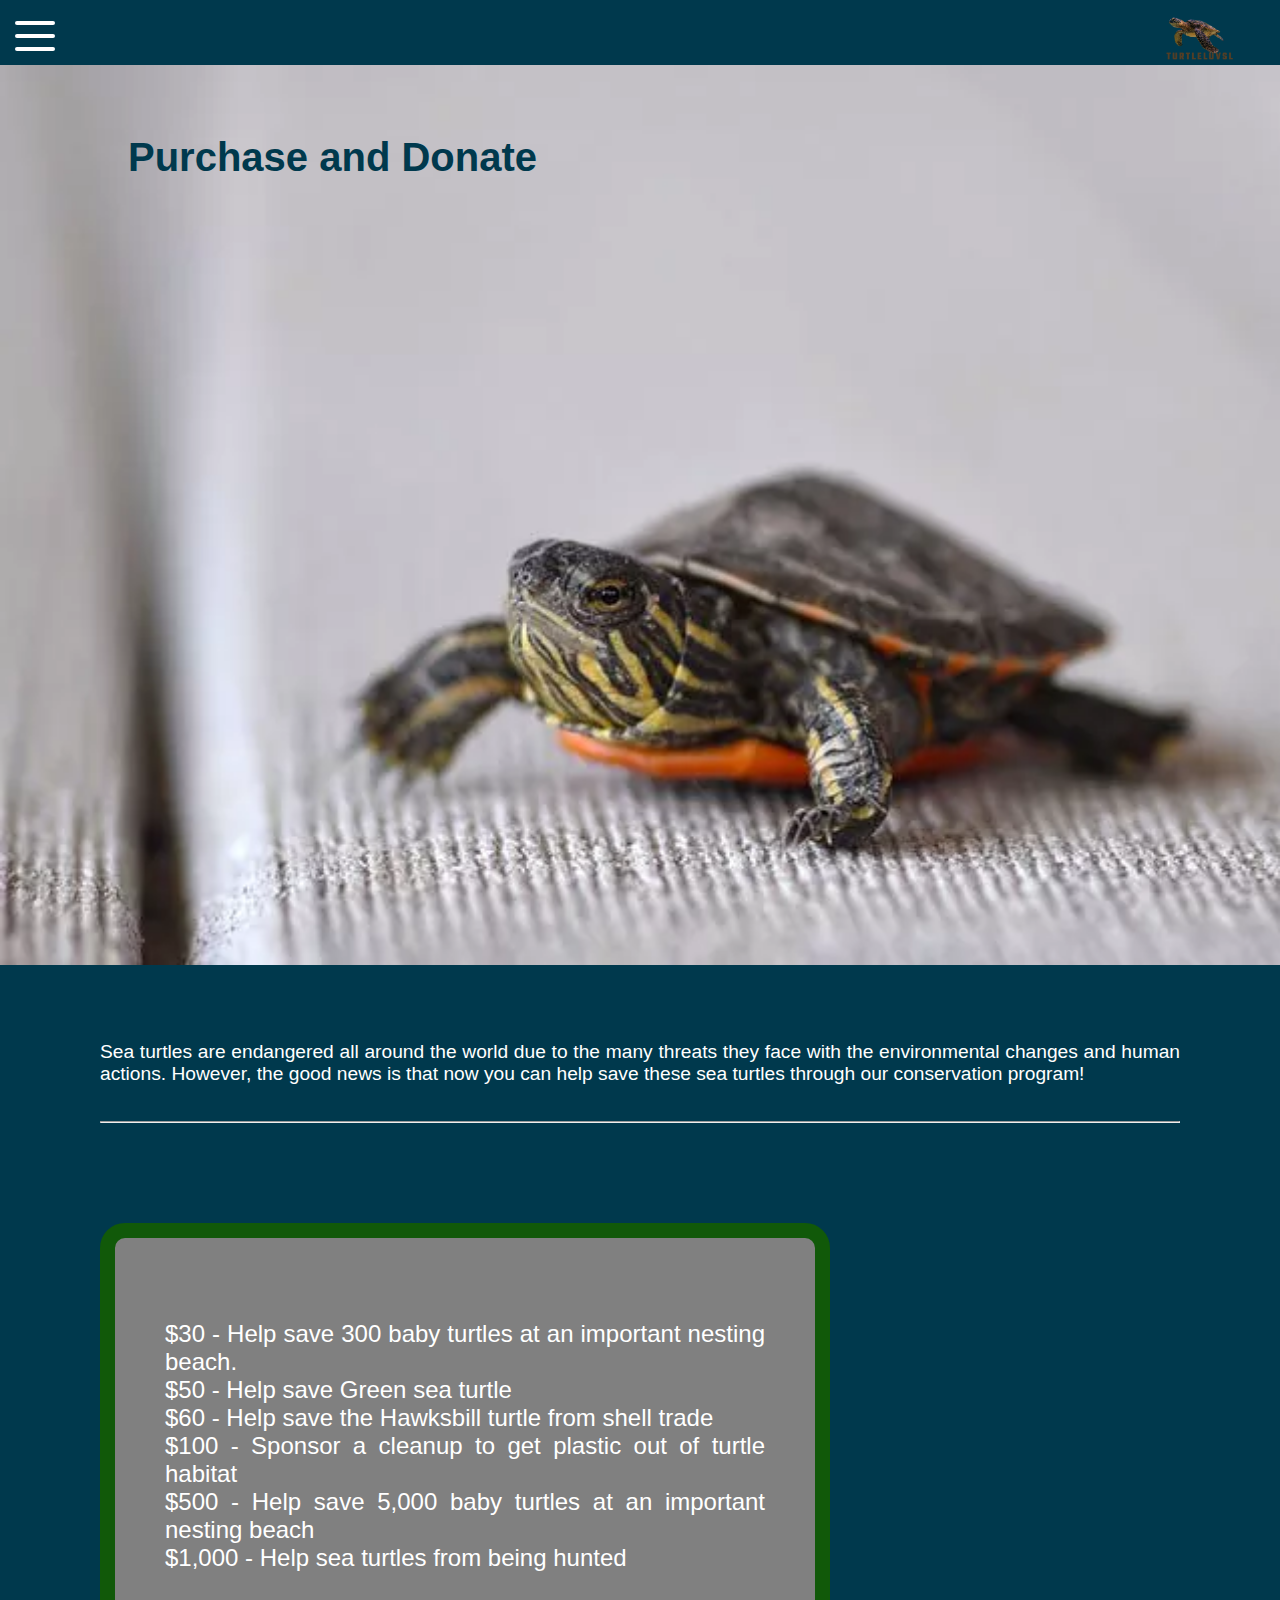
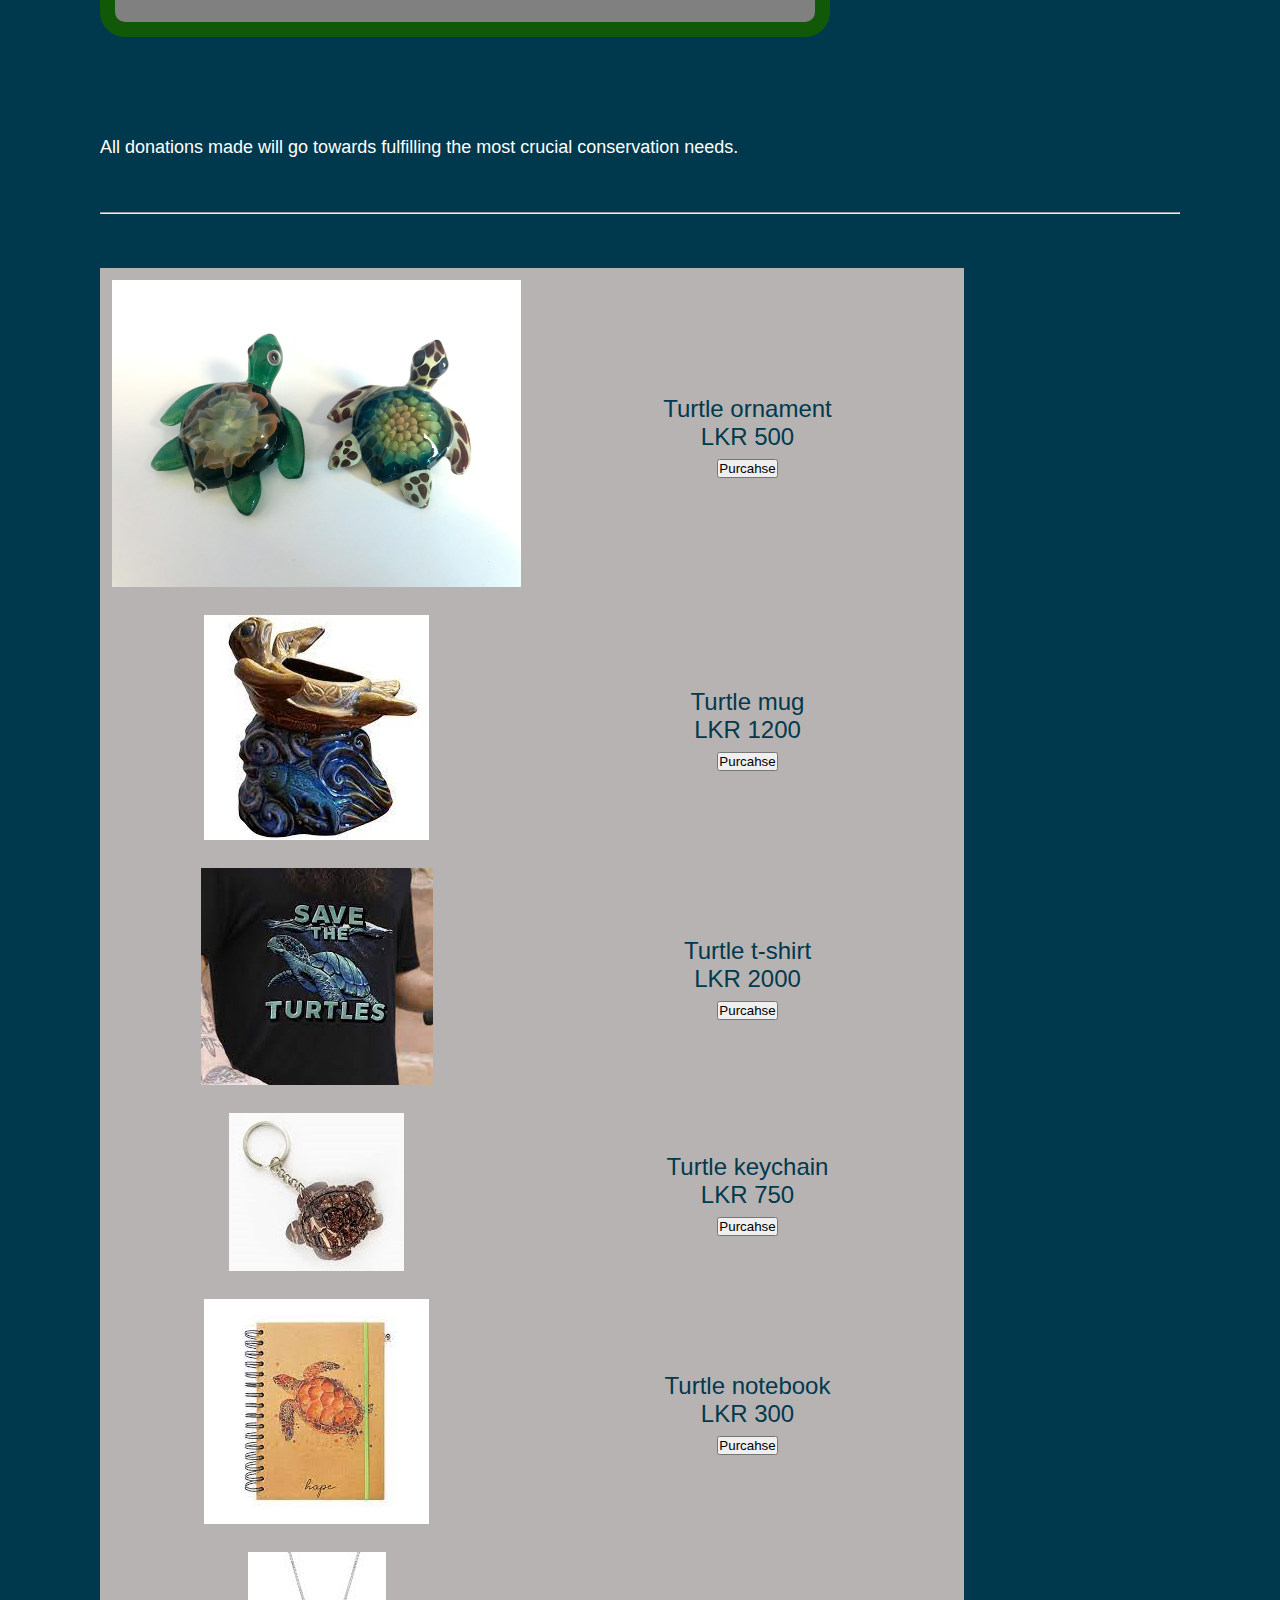
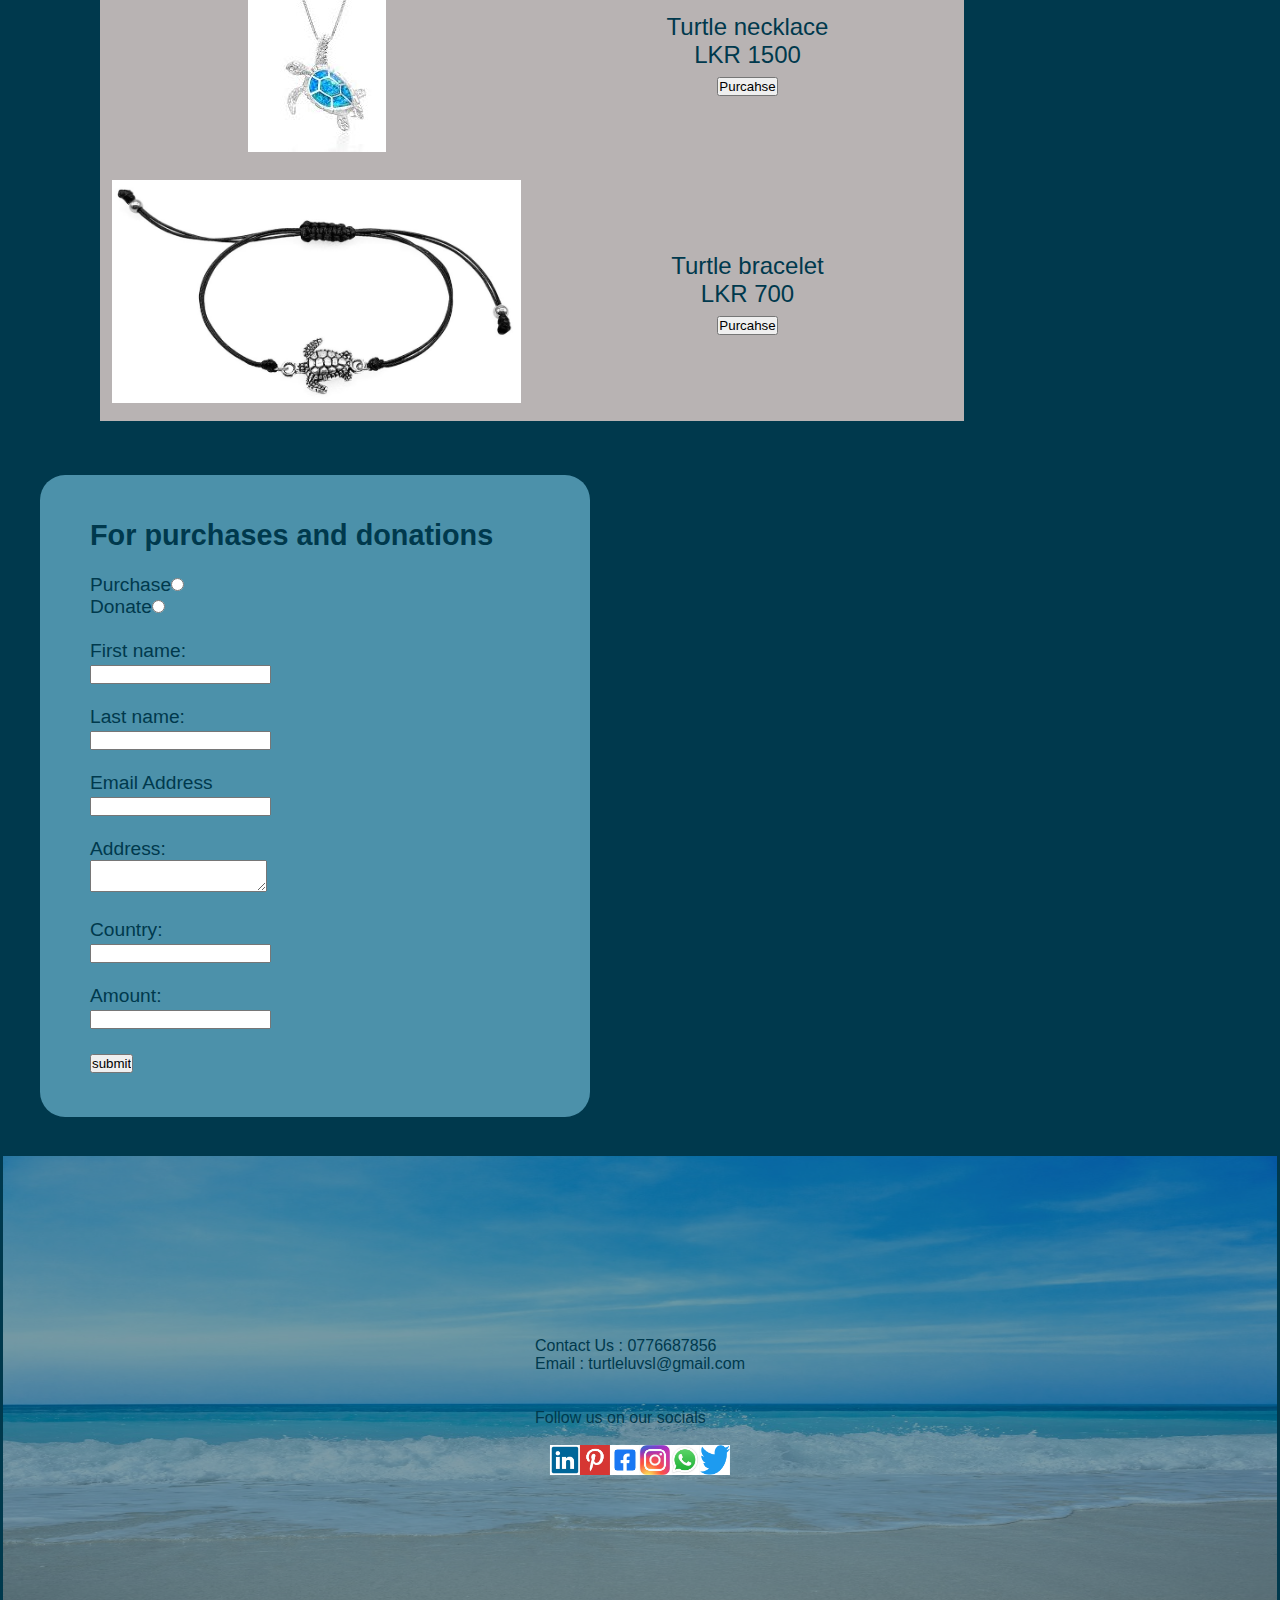
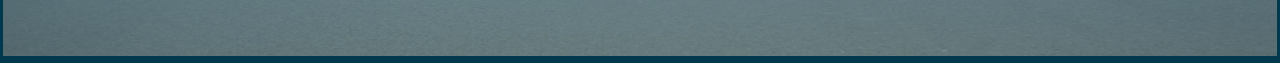
==== Purchase_and_Donate.html @ f69dfcd4 "Add files via upload" ====
<!DOCTYPE html>
<html lang="en">

<head>
    <meta charset="UTF-8">
    <meta http-equiv="X-UA-Compatible" content="IE=edge">
    <meta name="viewport" content="width=device-width, initial-scale=1.0">
    <link rel="stylesheet" href="styles.css">
    <title>Purchase_and_donate</title>

</head>

<body>
    <header>
        <div class="container1">
            <input type="checkbox" id="toggle">
            <nav class="mainNav">
                <label class="navBar-toggle" for="toggle">
                    <span class="bar"></span>
                    <span class="bar"></span>
                    <span class="bar"></span>
                </label>
                <ul>
                    <a href="index.html">
                        <li>Home</li>
                    </a>
                    <a href="turtle_categories.html">
                        <li>Categories of Turtles</li>
                    </a>
                    <a href="Threats.html">
                        <li>Threats</li>
                    </a>
                    <a href="Hikkaduwa.html">
                        <li>Hikkaduwa Turtle Hatchery</li>
                    </a>
                    <li>
                        <a href="#">Other Hatcheries</a>
                        <ul class="dropdown">
                            <a href="Kosgoda.html">
                                <li>Kosgoda</li>
                            </a>
                            <a href="Bentota.html">
                                <li>Bentota</li>
                            </a>
                        </ul>
                    </li>
                    <a href="Purchase_and_Donate.html">
                        <li  class="active">Purchase and Donate</li>
                    </a>

                </ul>
                <img class="logo" src="images\turtleluvsl.png" alt="logo">
            </nav>
        </div>

        <img class="headerimg" src="images\purchase and donate.png">
        <!-- heading on header image-->
        <div class="centered">
            <h2 class="heading">Purchase and Donate</h2>
        </div>


    </header>
    <br>
    <br>
    <br>
    <br>
    <center>

        <div class="mainbody">
            <p class="purchaseintro"> Sea turtles are endangered all around the world due to the many threats they face
                with the environmental changes and human actions. However, the good news is that now
                you can help save these sea turtles through our conservation program!
            </p>
            <br>
            <br>
            <hr>

            <div class="box">
                <h3><b><u>DONATIONS</u></B></h3>
                <ul>
                    <li> $30 - Help save 300 baby turtles at an important nesting beach.</li>
                    <li> $50 - Help save Green sea turtle</li>
                    <li> $60 - Help save the Hawksbill turtle from shell trade</li>
                    <li>$100 - Sponsor a cleanup to get plastic out of turtle habitat</li>
                    <li>$500 - Help save 5,000 baby turtles at an important nesting beach</li>
                    <li>$1,000 - Help sea turtles from being hunted</li>
                </ul>
            </div>


            <p class="intropara">All donations made will go towards fulfilling the most crucial conservation needs.</p>
            <br>
            <br>
            <br>
            <hr>
            <br>
            <br>
            <br>

            <table class="purchases">

                <tr>
                    <td>
                        <img src="images\keytag.avif">
                    </td>
                    <td>
                        Turtle ornament<br>
                        LKR 500
                        <br>

                        <button>Purcahse</button>
                    </td>
                </tr>

                <tr>
                    <td width="40%">
                        <img src="images\turtle mug.jpeg">
                    </td>
                    <td>
                        Turtle mug<br>
                        LKR 1200
                        <br>

                        <button>Purcahse</button>
                    </td>
                </tr>

                <tr>
                    <td width="40%">
                        <img src="images\tshirt.jpeg">
                    </td>
                    <td>
                        Turtle t-shirt<br>
                        LKR 2000
                        <br>

                        <button>Purcahse</button>
                    </td>
                </tr>

                <tr>
                    <td width="40%">
                        <img src="images\ketchain.jpeg">
                    </td>
                    <td>
                        Turtle keychain<br>
                        LKR 750
                        <br>

                        <button>Purcahse</button>
                    </td>
                </tr>

                <tr>
                    <td width="40%">
                        <img src="images\notebook.jpeg">
                    </td>
                    <td>
                        Turtle notebook<br>
                        LKR 300
                        <br>

                        <button>Purcahse</button>
                    </td>
                </tr>

                <tr>
                    <td width="40%">
                        <img src="images\necklace.jpeg">
                    </td>
                    <td>
                        Turtle necklace<br>
                        LKR 1500
                        <br>

                        <button>Purcahse</button>
                    </td>
                </tr>

                <tr>
                    <td width="40%">
                        <img src="images\bracelet.jpg">
                    </td>
                    <td>
                        Turtle bracelet<br>
                        LKR 700
                        <br>

                        <button>Purcahse</button>
                    </td>
                </tr>
            </table>

        </div>
        <br>
        <br>
        <br>
        <div class="form">
            <br>
            <br>
            <caption class="caption">
                <h2>For purchases and donations</h2>
            </caption>
            <br>
            <form name="purchases n donations" action="123.html">
                Purchase<input type="radio" name="purchse">
                <br>
                Donate<input type="radio" name="donate">
                <br>
                <br>
                <label>First name:</label><br>
                <input type="text" name="fname" />
                <br>
                <br>
                <label>Last name:</label><br>
                <input type="text" name="lname" />
                <br>
                <br>
                <label>Email Address</label><br>
                <input type="email" name="email" />
                <br>
                <br>
                <label>Address:</label><br>
                <textarea class="address" name="address"></textarea>
                <br>
                <br>
                <label>Country:</label><br>
                <input type="text" name="country" />
                <br>
                <br>
                <label>Amount:</label><br>
                <input type="text" name="amount">
                <br>
                <br>
                <input type="submit" value="submit" />
                <br>
                <br>
                <br>
            </form>
        </div>


    </center>
    <br>
    <br>




    <footer>

        <div class="footer1">
            <img class="footerimg" src="images\ocean.jpg">
            <div class="centered2">
                Contact Us : 0776687856 <br>
                Email : turtleluvsl@gmail.com
                <br>
                <br>
                <br>
                Follow us on our socials
                <br>
                <br>
                <div class="flex-container1">
                    <div>
                        <img class="socials" src="images\linkedin.png">
                    </div>
                    <div>
                        <img class="socials" src="images\pinterest.png">
                    </div>
                    <div>
                        <img class="socials" src="images\facebook.png">
                    </div>
                    <div>
                        <img class="socials" src="images\insta.jpg">
                    </div>
                    <div>
                        <img class="socials" src="images\whatsapp.jpg">
                    </div>
                    <div>
                        <img class="socials" src="images\twitter.png">
                    </div>
                </div>
            </div>
        </div>



    </footer>
</body>

</html>
---- styles.css ----
* {
  align-items: center;
  text-align: justify;
  text-decoration: none;
  list-style-type: none;
  padding: 0;
  margin: 0;
  font-family: 'Segoe UI', Tahoma, Geneva, Verdana, sans-serif;
}

body {
  color: white;
  font-family: Verdana, Geneva, Tahoma, sans-serif;
  font-family: Lucida Sans;
  background-color: #00394d;
}



.mainbody {
  margin-right: 200px;
  margin-left: 200px;
  align-content: center;
}

.h11 {
  color: azure;
  font-size: xx-large;
  background-size: auto;
  background-color: teal;
  text-align: center;

}



.container1 {
  position: relative;
  text-align: center;
  color: black;

}



/* Centre text*/
.centered {
  position: absolute;
  top: 15%;
  left: 10%;
  color: #FFF;
}

.centered2 {
  position: absolute;
  top: 50%;
  left: 55%;
}

.heading {
  color: #00394d;
  margin-top: 10%;
  font-size: 70px;
}

.heading2 {
  color: white;
  margin-top: 0%;
  font-size: 70px;
  margin-top: 7%;
}

.logo {
  width: 70px;
  height: auto;
  margin-top: 10px;
  margin-right: 30px;
}

.mainNav {
  display: flex;
  background-color:#00394d; 
  color: #fff;
  justify-content: space-between;
  padding: 0 15px;
  height: 65px;
  line-height: 65px;  
}
.mainNav ul {
  display: flex;
  list-style-type: none;
  padding: 0;
  margin: 0;
}
.mainNav ul li {
  position: relative;
  cursor: pointer;
  height: 100%;
  padding: 0 15px;
  transition: 0.4s;  
  text-align: center; 
  font-size: 15px;
}
.mainNav ul a {
  text-decoration: none;
  color: #EAF6FF;
  line-height: 65px;
  font-weight: 500;

}
.mainNav ul li .dropdown{
  width: 100%;
  background:#00394d;
  position:relative;
  z-index: 999;
  display: none;
}
.mainNav ul li .dropdown a{
  display: block;
  padding: 0;
}
.mainNav ul li.active,
.mainNav ul li:hover {
  background:rgb(59, 138, 138);
  transition: 0.4s ease-in-out;
}
.mainNav ul li:hover ul.dropdown{
  display: block;
  
}
.mainNav .navBar-toggle{
  display: none;
  height: min-content;
  margin: 16px 0 0 0;
  cursor: pointer;
  align-items: center;
}
.mainNav .navBar-toggle .bar{
  width: 40px;
  height: 4px;
  margin-bottom: 9px;
  border-radius: 3px;
  background-color: white;
  transition: .4s;
}
input#toggle{
  display: none;
}
input:checked ~ .mainNav ul{
  transform: translateY(0);
  z-index: 0;
}
input:checked ~ .mainNav .navBar-toggle{
  margin: 37px 37px 0 0 ;
  z-index: 1;
}
input:checked ~ .mainNav .navBar-toggle .bar:nth-child(1){

  position: absolute;
  transform: rotate(45deg);
}
input:checked ~ .mainNav .navBar-toggle .bar:nth-child(2){
  display: none;
}
input:checked ~ .mainNav .navBar-toggle .bar:nth-child(3){
  position: absolute;
  transform: rotate(-45deg);
}

.headerimg {
  width: 100%;
  height: auto;
}


.flex-container {
  display: flex;
  justify-content: space-around;
}

.flex-container>div {
  background-color: #f1f1f1;
  margin: 10px;
  padding: 20px;
  font-size: 30px;
}

.ulist {
  display: list-item;

}

#overview {
  color: azure;
  background-color: teal;
  font-size: large;
  align-content: center;
  margin-left: 30px;
  padding-left: 20px;
  border-radius: 25px;

}

.container2 {
  display: grid;
  align-items: center;
  grid-template-columns: 8fr 3fr 1fr;
  column-gap: 30px;

}

img {
  max-width: 100%;
  max-height: 100%;
}


.footer1 {
  position: relative;
  text-align: center;
}

.centered2 {
  position: absolute;
  top: 50%;
  left: 50%;
  transform: translate(-50%, -50%);
}

.container4 {
  opacity: 30%;
}

footer {
  text-align: center;
  padding: 3px;
  color: #00394d;

}

.footerimg {
  width: 100%;
  height: 500px;
  opacity: 0.5;
  margin: 0px 0px 0px 0px;
}

.flex-container1 {
  display: flex;
  justify-content: center;
}

.flex-container1>div {
  margin: 0;

}

.socials {
  height: 30px;
  width: 30px;
}

table {
  align-items: center;
  align-self: center;
  border-color: azure;
  width: 80%;
  font-size: x-large;
}

th,
td {
  padding: 10px;
  text-align: center;
  border-spacing: 7px;
}

p {
  font-size: large;
}

.hikkaduwa-container {
  display: flex;
  justify-content: center;
  padding: 40px;
}

.box {
  background-color: grey;
  width: 600px;
  border: 15px solid rgb(17, 89, 9);
  padding: 50px;
  margin-top: 100px;
  margin-bottom: 100px;
  font-size: x-large;
  align-items: start;
  border-radius: 25px;
}

.flex-container2 {
  display: flex;
  justify-content: space-between;
  transition: transform .2s;
}

.flex-container2 :hover {
  transform: scale(1.2);
}

.gallery {
  width: 300px;
  height: auto;
}

.flex-container3 {
  display: flex;
  justify-content: space-around;
  transition: transform .2s;
}

.flex-container3 :hover {
  transform: scale(1.2);
}


.button {
  color: purple;
}

.quote {
  width: 80%;
  font-size: 70px;
  background-color: #4c91aa;
  color: #ecf1f3;
  border: 10px solid rgb(21, 16, 98);
  border-radius: 25px;
  padding-left: 30px;
  padding-bottom: 30px;
  padding-right: 30px;
  padding-top: 30px;
  margin-right: 50px;
  align-items: start;
}

.para {
  width: 100%;
  text-align: justify;
  margin-left: 30px;

}

.purchases {
  background-color: rgb(184, 179, 179);
  color: #00394d;
}

.purchases td {
  width: 40%;
}

.form {
  text-align: justify;
  margin-left: 400px;
  margin-right: 400px;
  color: #00394d;
  background-color: #4c91aa;
  padding-left: 50px;
  font-size: larger;
  border-radius: 25px;

}

.threatsimg {
  width: 600px;
  height: auto;
  border-radius: 50px;
}

.categories {
  width: 300px;
  height: auto;
  border-style: solid;
}

.theadings {
  background-color: teal;
  font-size: larger
}

.trows {
  background-color: azure;
  color: teal;
}

h3 {
  color: gray;
}

.purchaseintro {
  font-size: larger;
}

.links {
  color: #c09d74;
}

.links a {
  color: #4c91aa;
}

.address {
  column-count: 50;
  row-gap: 3;
}

@media (max-width: 1368px) {
  .mainNav {
    padding: 0m;
  }

  .mainNav ul li {
    padding: 0 5px;
  }

  .mainNav ul {
    display: grid;
    position: absolute;
    background: rgb(0, 162, 255, 0.8);
    width: 100%;
    top: 75px;
    left: 0;
    transform: translateY(-100%);
    z-index: -1;
    transition: 0.6s;
  }

  .mainNav ul li {
    padding-left: 45px;
  }

  .mainNav .navBar-toggle {
    display: grid !important;
  }
  .form{
    width: 500px;
    margin-left: 40px;
  }
}

@media screen and (max-width: 1500px) {
  .heading {
    color: #00394d;
    margin-top: 0%;
    font-size: 40px;
  }

  .mainbody {
    margin-left: 100px;
    margin-right: 100px;
  }

  .caption {
    font-size: medium;

  }
}

@media screen and (max-width: 900px) {
  .flex-container {
    display: block;
    align-self: center;
    background-color: #00394d;
  }
  .centered{
    margin-top: 50px;
  }
  .heading{
    margin: 0;
  }
  .container2 {
    display: block;
  }

  .mainbody {
    margin-left: 80px;
    margin-right: 80px;
  }

  iframe {
    align-self: center;
    width: 90%;
  }

  .hikkaduwa-container {
    display: block;
    justify-content: center;
    padding: 20px;
  }

  .flex-container2,
  .flex-container3 {
    display: block;
  }

  .box {
    margin-right: 5px;
    width: 400px;
  }

  .form {
    font-size: larger;
    padding-left: 10px;
  }

}

@media (max-width:600px) {
  .mainbody {
    margin-left: 40px;
    margin-right: 0px;
    line-height: 30px;
  }
  .centered{
    margin: 0;
    padding: 0;
  }
  .heading,
  .heading2{
  color: #e8eeee;
  margin-top: 0;
  font-size: medium;
}
  .flex-container {
    width: 90%;
  }

  #overview {
    font-size: smaller;
  }

  .container2 {
    width: 90%;
    font-size: smaller;
    margin-right: 0;
  }

  .container2 h1 {
    font-size: medium;
  }

  .container2 p {
    align-items: justify;
  }

  .categoriestable {
    width: 90%;
    align-self: center;
  }

  .box {
    width: 300px;
  }

  .mapcaption {
    font-size: small;
  }

  .h11 {
    font-size: medium;
  }

  .quote {
    font-size: small;
  }

  .gallery {
    width: 90%;
  }

  .threatsimg {
    width: 90%;
  }

  .threats {
    font-size: medium;
  }

  .purchases {
    width: 90%;
  }

  .footerimg {
    width: 100%;
  }
  .intropara,
  .purchaseintro{
    margin-right: 20px;
  }
  .links{
    margin-right: 20px;
  }
  .categoriestable{
    width: 300px;
  }
  .form{
    width: 400px;
  }

}
@media (max-width:450px){
  .categoriestable{
    display: none;
  }
  .centered{
    font-size: smaller;
  }
  .box{
    width: 200px;
  }
  .form{
    margin-left: 10px;
    width: 300px;
  }
}
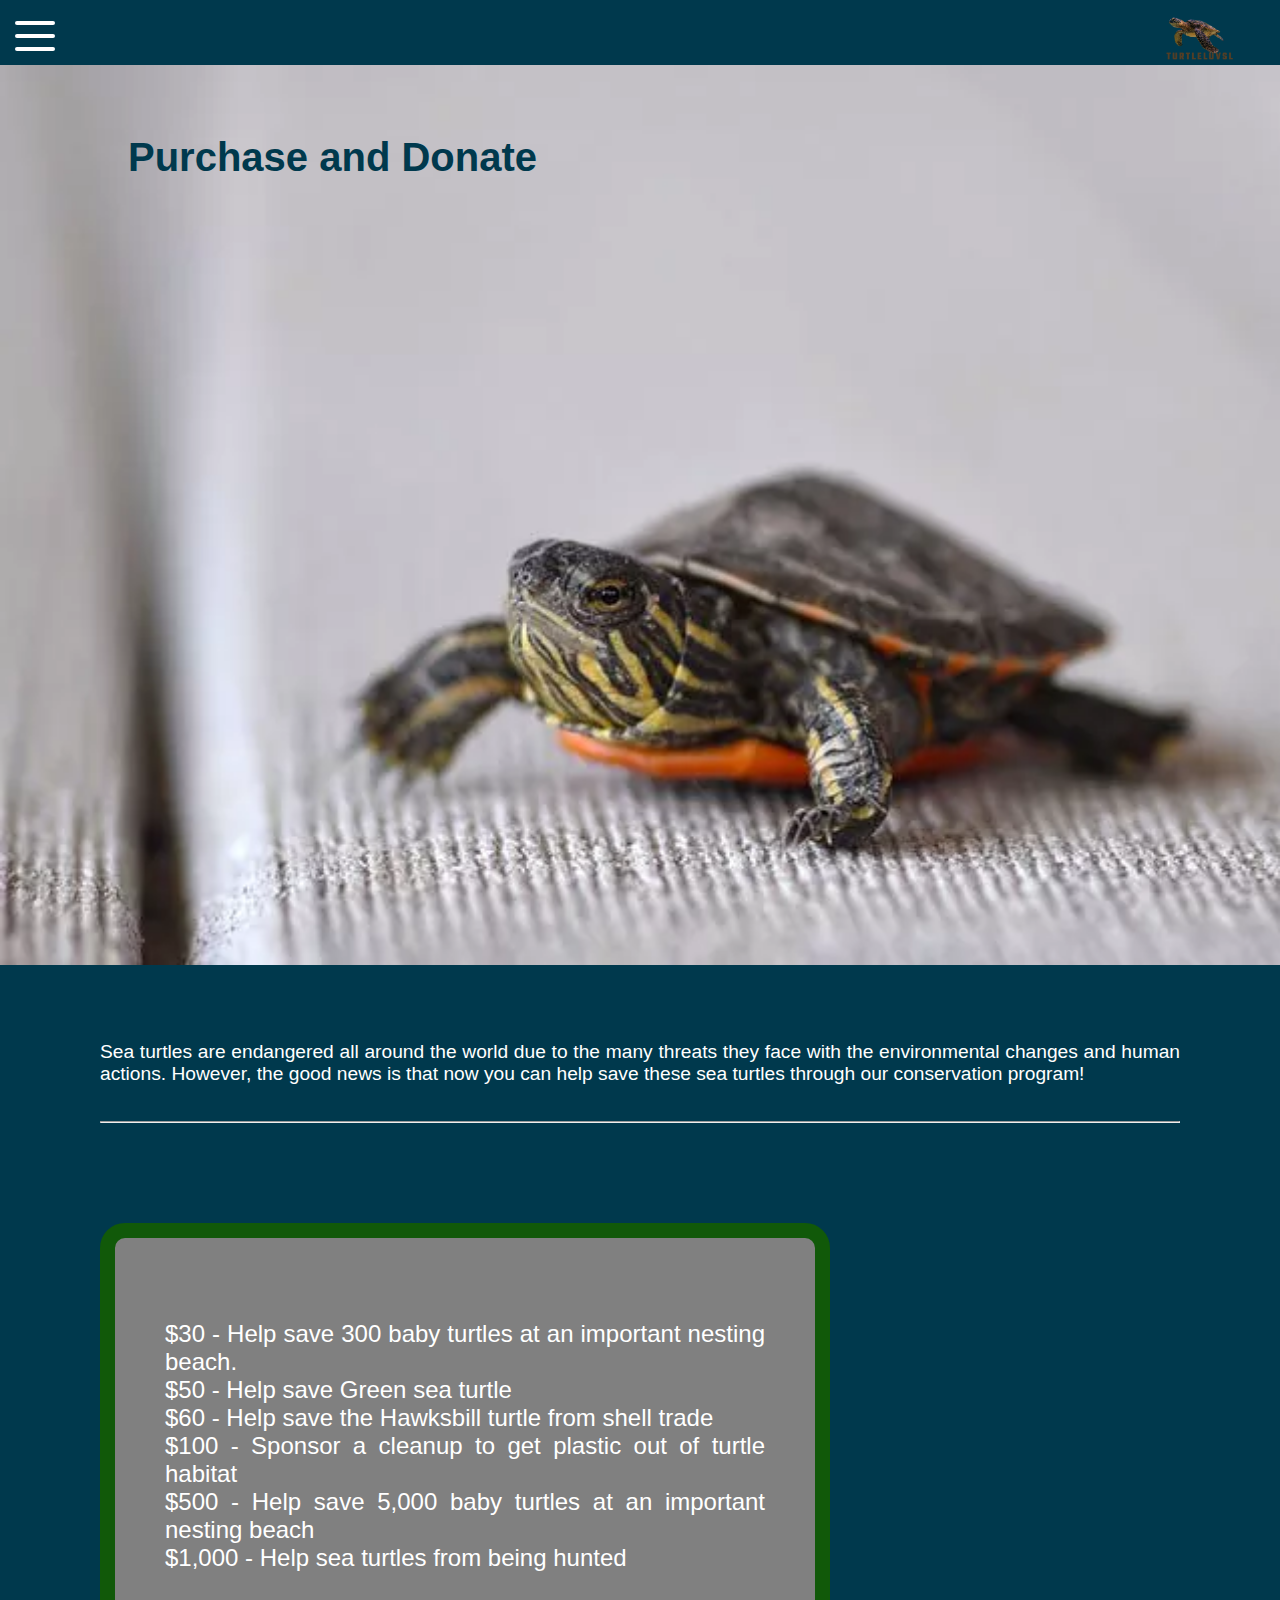
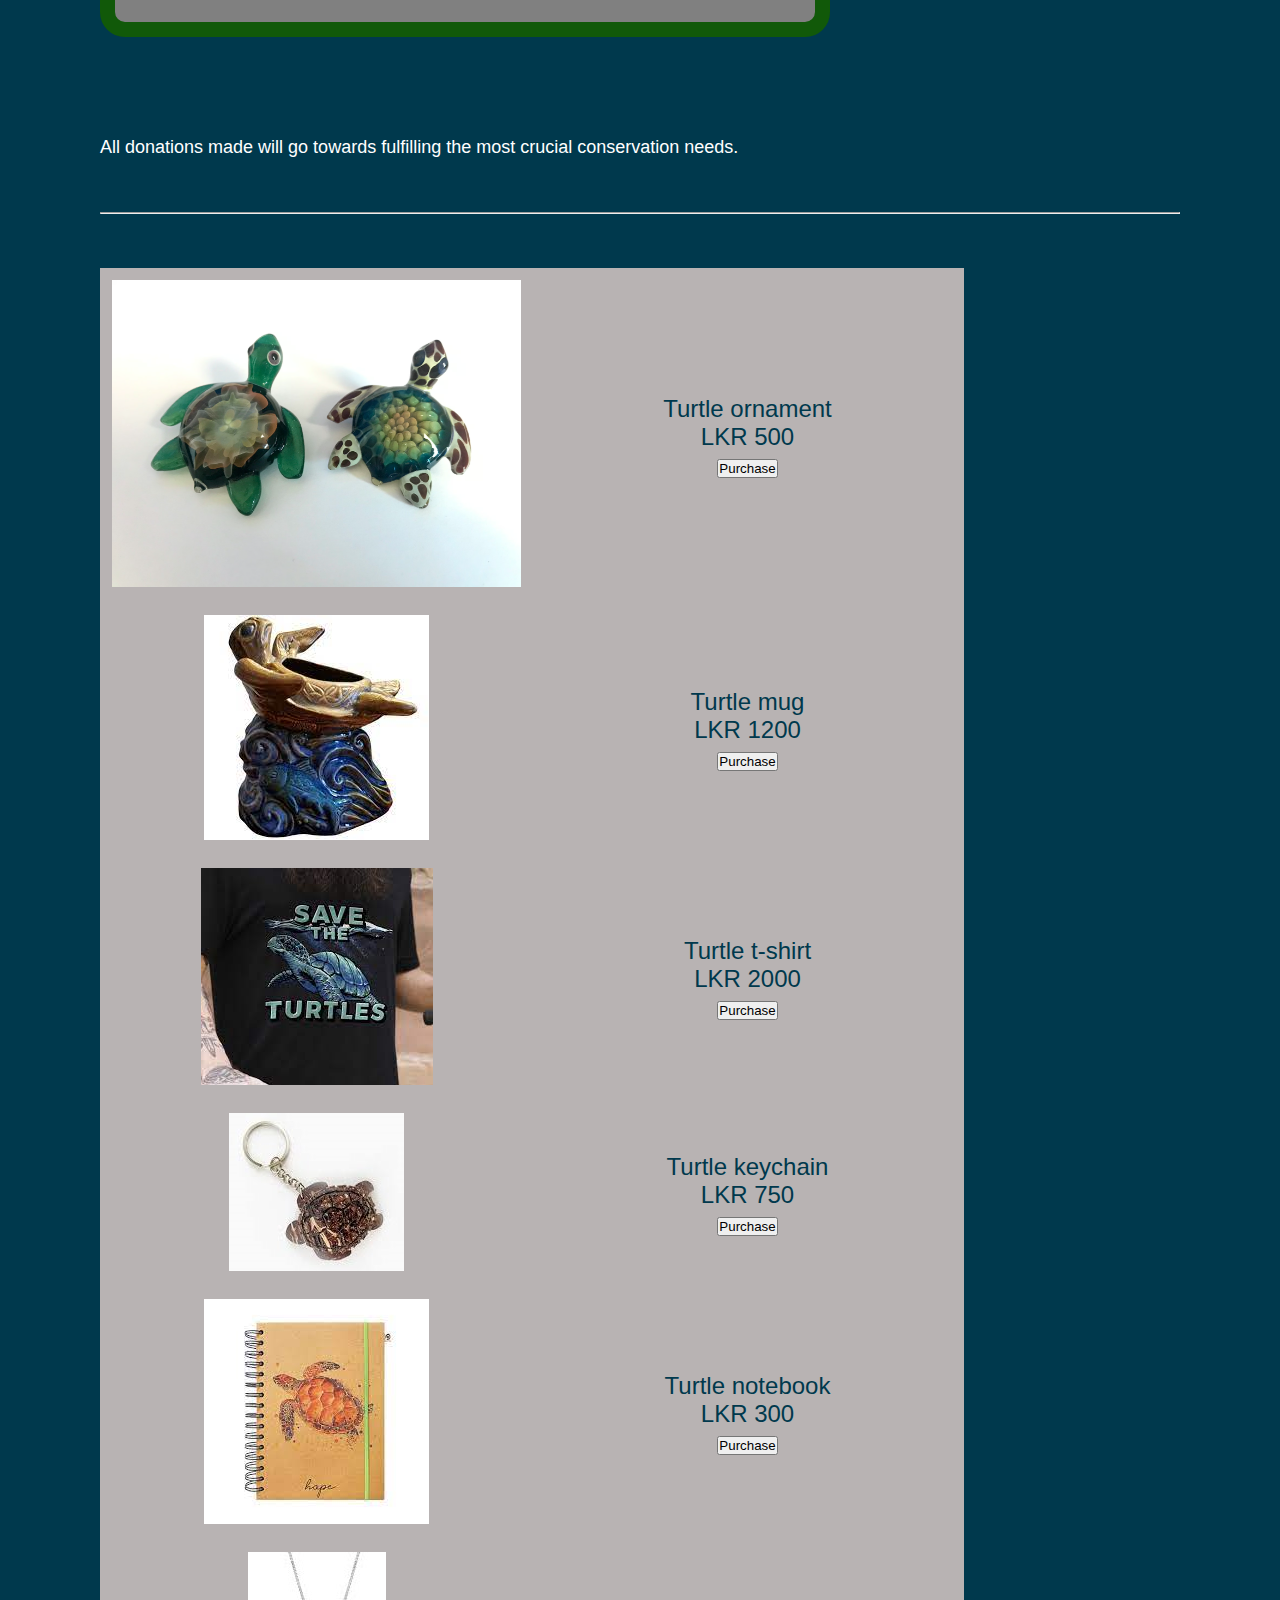
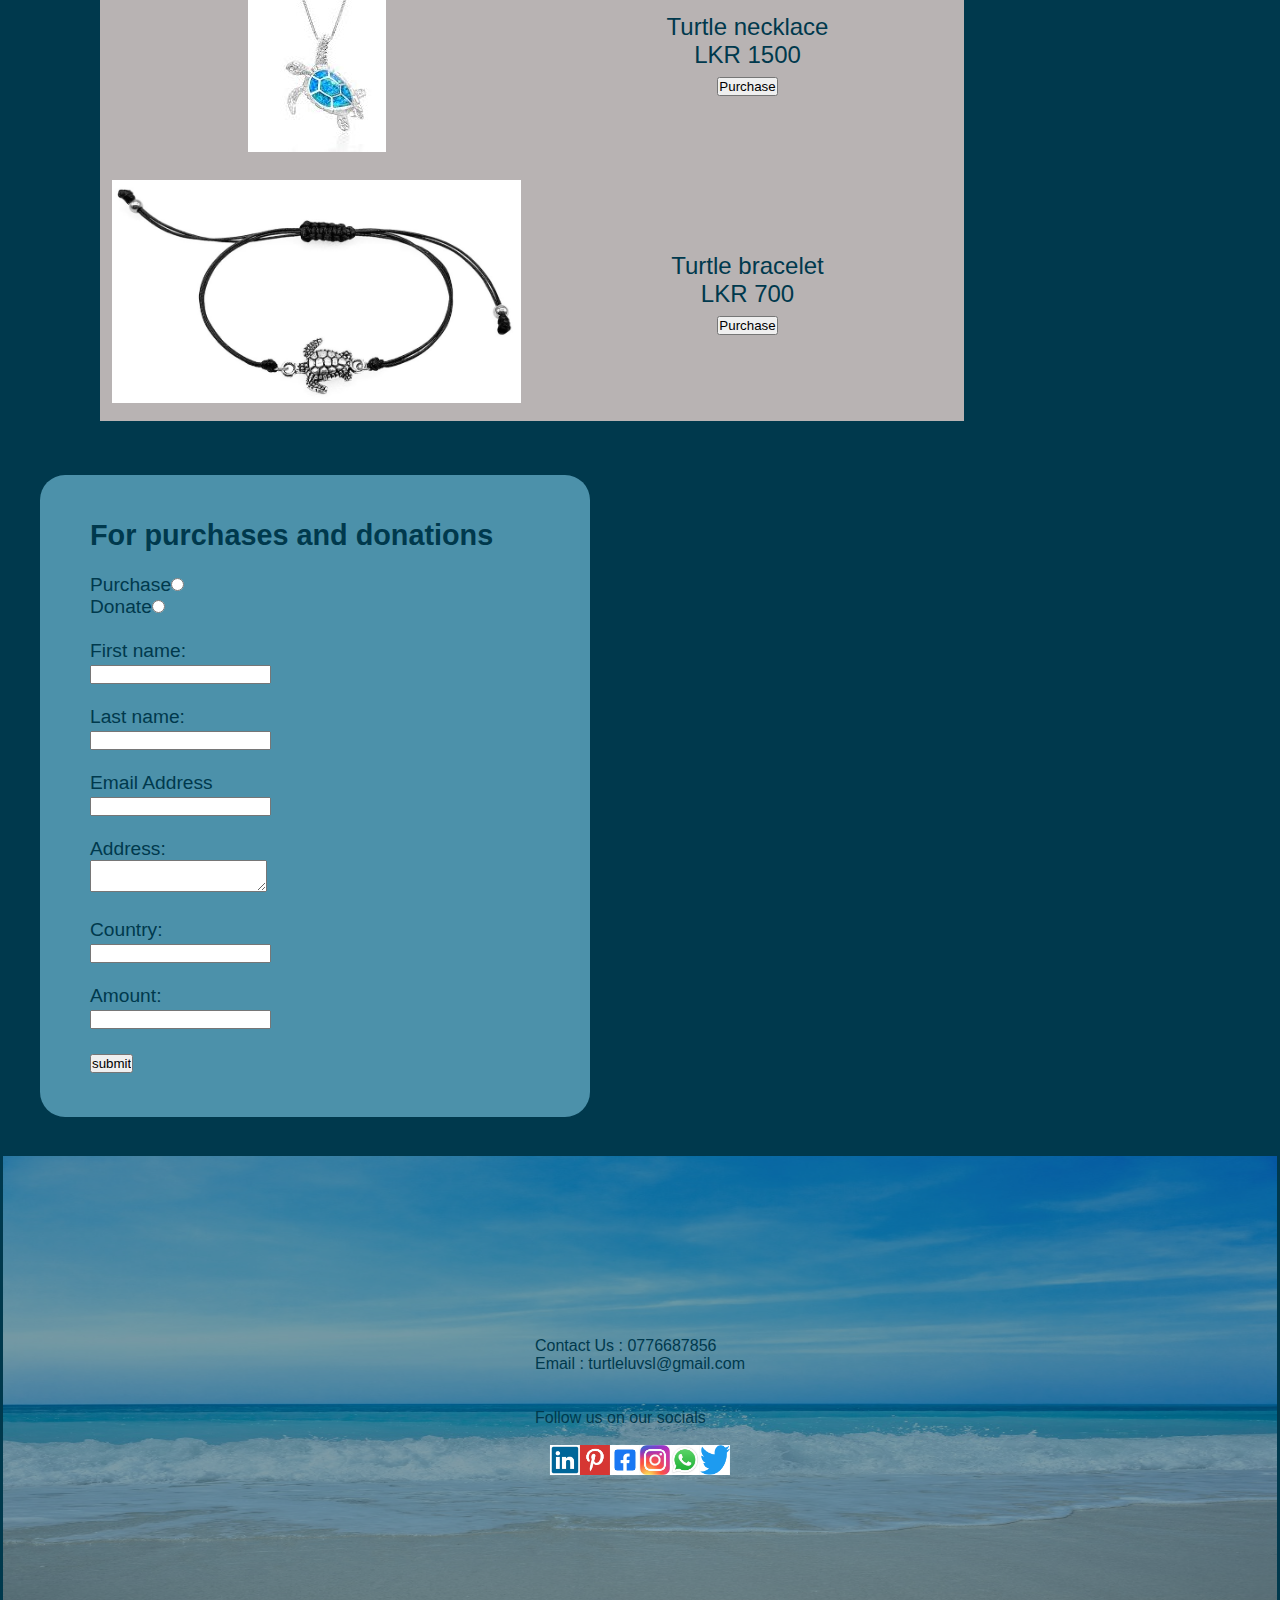
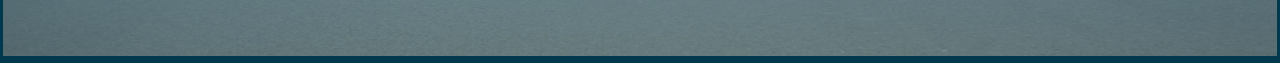
==== commit 8f1d912b: "Update Purchase_and_Donate.html" ====
--- a/Purchase_and_Donate.html
+++ b/Purchase_and_Donate.html
@@ -109,7 +109,7 @@
                         LKR 500
                         <br>
 
-                        <button>Purcahse</button>
+                        <button>Purchase</button>
                     </td>
                 </tr>
 
@@ -122,7 +122,7 @@
                         LKR 1200
                         <br>
 
-                        <button>Purcahse</button>
+                        <button>Purchase</button>
                     </td>
                 </tr>
 
@@ -135,7 +135,7 @@
                         LKR 2000
                         <br>
 
-                        <button>Purcahse</button>
+                        <button>Purchase</button>
                     </td>
                 </tr>
 
@@ -148,7 +148,7 @@
                         LKR 750
                         <br>
 
-                        <button>Purcahse</button>
+                        <button>Purchase</button>
                     </td>
                 </tr>
 
@@ -161,7 +161,7 @@
                         LKR 300
                         <br>
 
-                        <button>Purcahse</button>
+                        <button>Purchase</button>
                     </td>
                 </tr>
 
@@ -174,7 +174,7 @@
                         LKR 1500
                         <br>
 
-                        <button>Purcahse</button>
+                        <button>Purchase</button>
                     </td>
                 </tr>
 
@@ -187,7 +187,7 @@
                         LKR 700
                         <br>
 
-                        <button>Purcahse</button>
+                        <button>Purchase</button>
                     </td>
                 </tr>
             </table>
@@ -289,4 +289,4 @@
     </footer>
 </body>
 
-</html>+</html>
